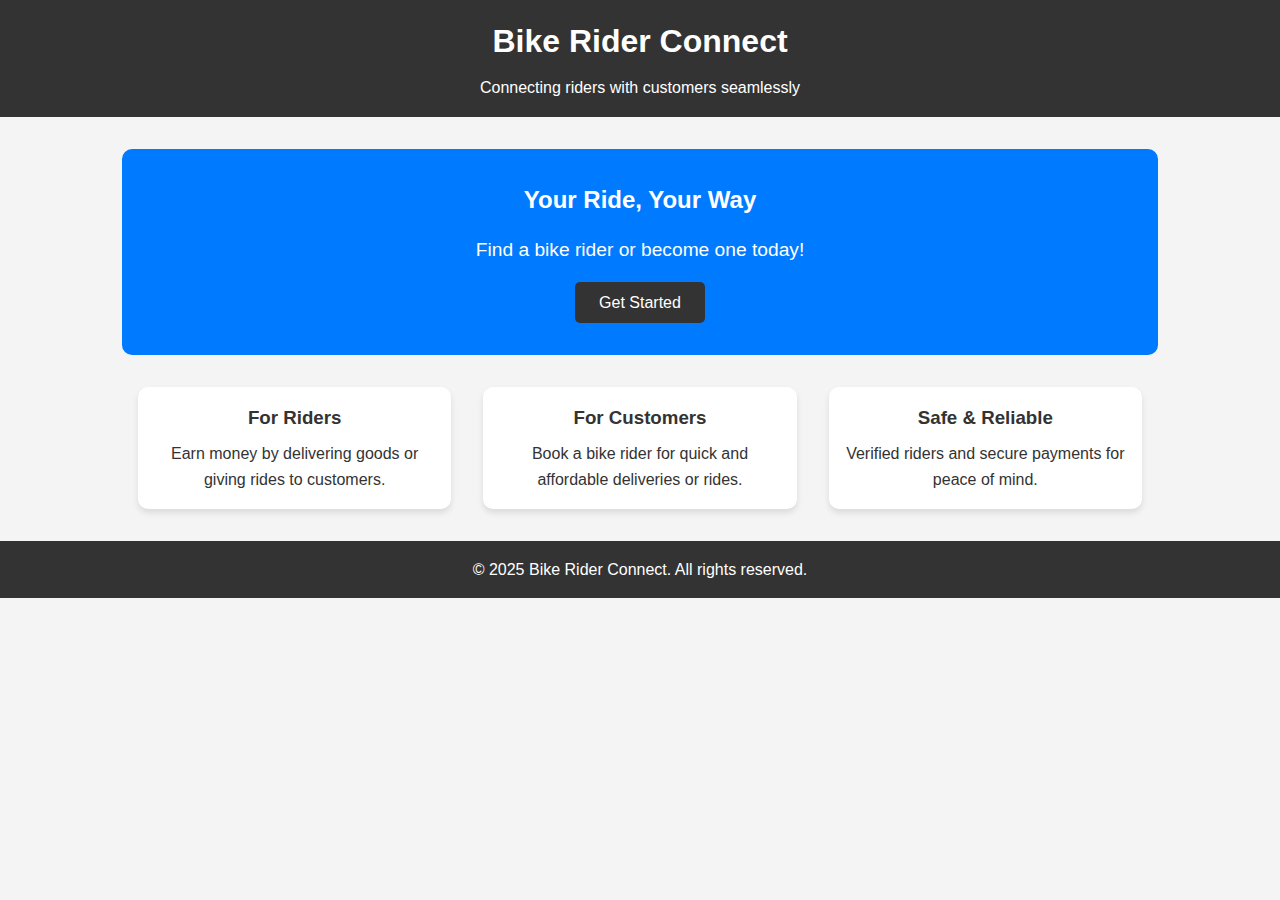
==== index.html @ 078abde5 "first commit" ====
<!DOCTYPE html>
<html lang="en">
<head>
  <meta charset="UTF-8">
  <meta name="viewport" content="width=device-width, initial-scale=1.0">
  <title>Toboy Ride App</title>
  <style>
    /* Basic Reset */
    * {
      margin: 0;
      padding: 0;
      box-sizing: border-box;
    }

    body {
      font-family: Arial, sans-serif;
      background-color: #f4f4f4;
      color: #333;
      line-height: 1.6;
    }

    header {
      background: #333;
      color: #fff;
      padding: 1rem 0;
      text-align: center;
    }

    header h1 {
      margin-bottom: 0.5rem;
    }

    .container {
      max-width: 1100px;
      margin: 2rem auto;
      padding: 0 2rem;
    }

    .hero {
      text-align: center;
      padding: 2rem 0;
      background: #007bff;
      color: #fff;
      border-radius: 10px;
      margin-bottom: 2rem;
    }

    .hero h2 {
      margin-bottom: 1rem;
    }

    .hero p {
      font-size: 1.2rem;
    }

    .btn {
      display: inline-block;
      background: #333;
      color: #fff;
      padding: 0.5rem 1.5rem;
      text-decoration: none;
      border-radius: 5px;
      margin-top: 1rem;
    }

    .btn:hover {
      background: #555;
    }

    .features {
      display: flex;
      justify-content: space-between;
      margin-bottom: 2rem;
    }

    .feature {
      flex: 1;
      text-align: center;
      padding: 1rem;
      background: #fff;
      border-radius: 10px;
      margin: 0 1rem;
      box-shadow: 0 4px 6px rgba(0, 0, 0, 0.1);
    }

    .feature h3 {
      margin-bottom: 0.5rem;
    }

    footer {
      background: #333;
      color: #fff;
      text-align: center;
      padding: 1rem 0;
      margin-top: 2rem;
    }
  </style>
</head>
<body>
  <header>
    <h1>Bike Rider Connect</h1>
    <p>Connecting riders with customers seamlessly</p>
  </header>

  <div class="container">
    <section class="hero">
      <h2>Your Ride, Your Way</h2>
      <p>Find a bike rider or become one today!</p>
      <a href="#" class="btn">Get Started</a>
    </section>

    <section class="features">
      <div class="feature">
        <h3>For Riders</h3>
        <p>Earn money by delivering goods or giving rides to customers.</p>
      </div>
      <div class="feature">
        <h3>For Customers</h3>
        <p>Book a bike rider for quick and affordable deliveries or rides.</p>
      </div>
      <div class="feature">
        <h3>Safe & Reliable</h3>
        <p>Verified riders and secure payments for peace of mind.</p>
      </div>
    </section>
  </div>

  <footer>
    <p>&copy; 2025 Bike Rider Connect. All rights reserved.</p>
  </footer>
</body>
</html>
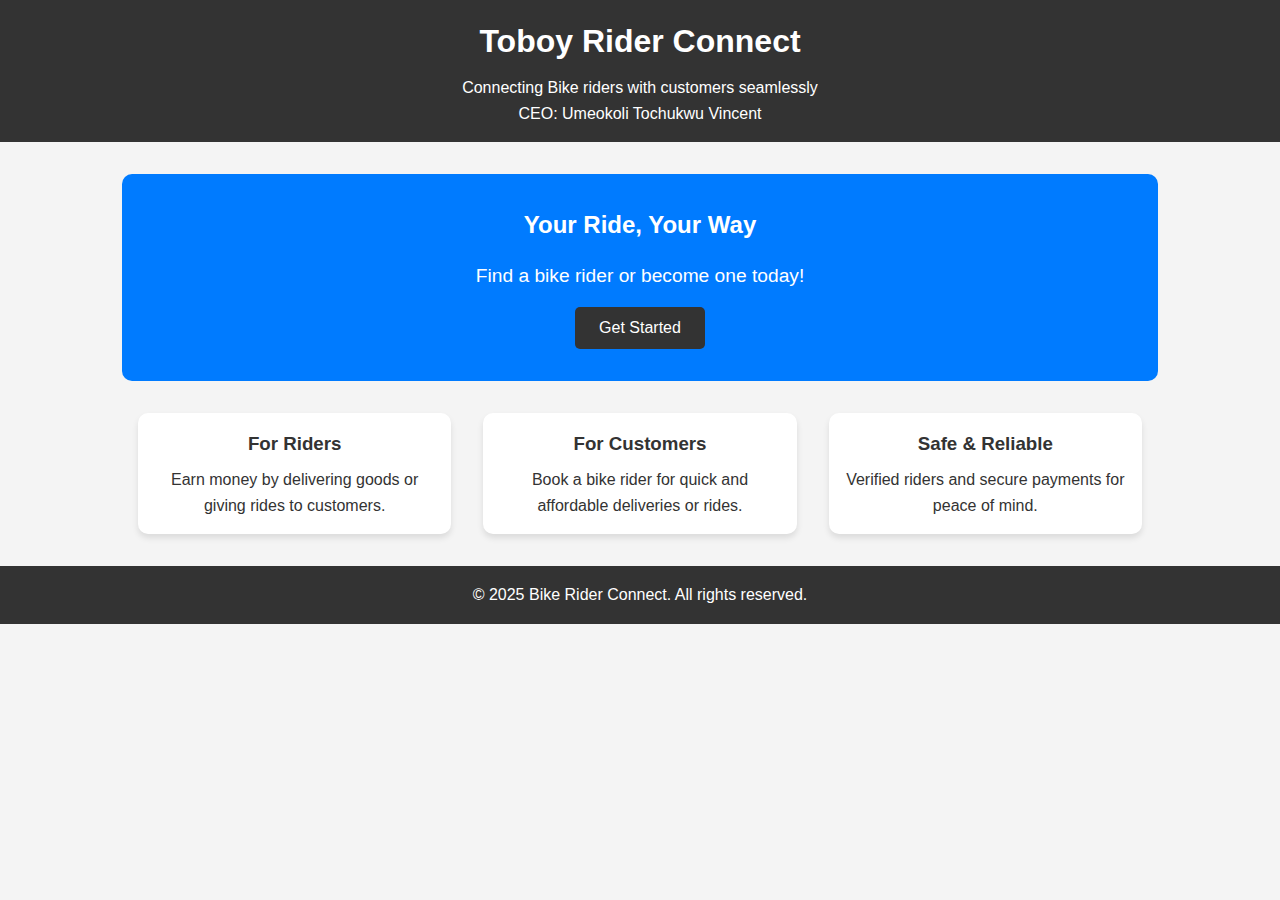
==== commit 8d539d55: "Update index.html" ====
--- a/index.html
+++ b/index.html
@@ -98,8 +98,9 @@
 </head>
 <body>
   <header>
-    <h1>Bike Rider Connect</h1>
-    <p>Connecting riders with customers seamlessly</p>
+    <h1>Toboy Rider Connect</h1>
+    <p>Connecting Bike riders with customers seamlessly</p>
+    <p>CEO: Umeokoli Tochukwu Vincent</p>
   </header>
 
   <div class="container">
